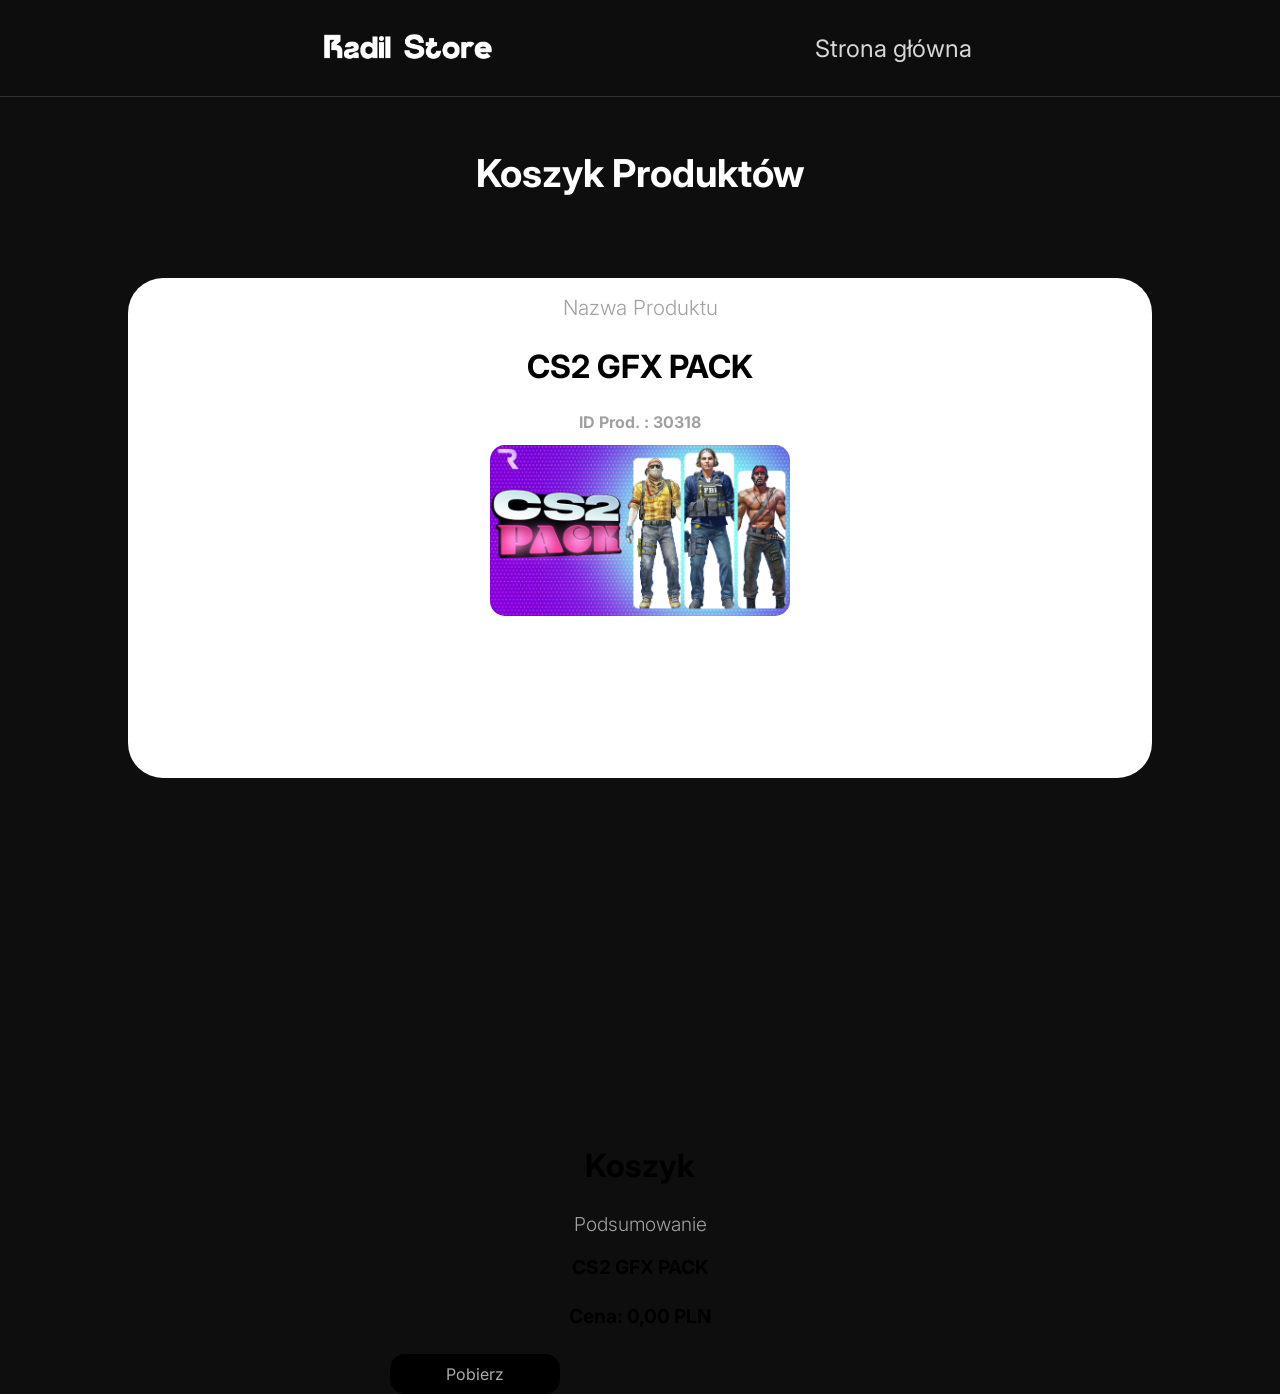
==== product_shop.html @ 3ba0b5dd "Add files via upload" ====
<!DOCTYPE html>
<html lang="en">
<head>
    <meta charset="UTF-8">
    <meta name="viewport" content="width=device-width, initial-scale=1.0">
    <title>Koszyk</title>
    <link rel="stylesheet" href="product_shop.css">
      <link rel="icon" type="image/x-icon" href="img/Radil_Logo.png">

</head>
<body>
       <nav class="nav">
        <li>
  
            <div class="nav-logo">
            <img class="store_logo" src="img/Radil_store_logo.png" alt="Radilstore black logo">
            </div>

            <div class="nav-a">
            <a id="button" href="index.html">Strona główna</a>
           
           

            </div>
            
        </li>
    </nav>


    <section>
        <h1 class="header-text">Koszyk Produktów</h1>
        <div class="buying-system">
            <div class="buying-window">
                <div class="buying-section">
                    <div class="left">
                        <h1 class="nazwap">Nazwa Produktu</h1>
                    <h1 class="produkt">CS2 GFX PACK</h1>
                   
                        <h1 class="id">ID Prod. : 30318</h1>

                    <img src="img/smallcs2pack.png" alt="" class="product-photo">
                    </div>

                    <div class="right">
                        <h1 class="right-ext">Koszyk</h1>
                        <h2 class="right-ext2">Podsumowanie</h2>
                        <h3 class="right-ext3">CS2 GFX PACK</h3>
                    
                        <h4 class="right-price">Cena: 0,00 PLN</h4>
                        <a href="https://mega.nz/file/bZdyUJDT#jceB-xJhOLoKW79N-dbMl_FRZ8ANdFhHz9rk9853Bxs" target="_blank" class="download-button">Pobierz</a>
                    </div>


                   
                </div>
            </div>
        </div>
    </section>
    
</body>
</html>
---- product_shop.css ----
@import url('https://fonts.googleapis.com/css2?family=Playfair+Display:ital,wght@0,400..900;1,400..900&display=swap');
@import url('https://fonts.googleapis.com/css2?family=Manrope:wght@200..800&family=Playfair+Display:ital,wght@0,400..900;1,400..900&display=swap');
@import url('https://fonts.googleapis.com/css2?family=Inter:ital,opsz,wght@0,14..32,100..900;1,14..32,100..900&display=swap');

html{
    scroll-behavior: smooth;
    font-family: Inter;
}

body{

    margin: 0;
    padding: 0;
    overflow-x: hidden;
    
    box-sizing: border-box;
    flex-wrap: wrap;
 
    background:#0e0e0e;
  
   
}


#button:active{

    font-weight: bold;
}

nav{

    background-color: rgba(12, 12, 12,0.5);
    border-bottom: 1px solid rgb(50,50,50);
    backdrop-filter: blur(3px);
    position: fixed;
    z-index: 1000;
    width: 100%;
    top: 0;
}

.store_logo{

    max-width: 200px;
    filter: invert(1);
}



#button{

   font-family: Inter;
     color: rgb(214, 214, 214);
    text-decoration: none;
    font-size: 1.5rem;
    transition: all 1s ease;
     scroll-behavior: smooth;
    
   
}

.links-a{
    margin-top: 50px;
    display: grid;
    justify-content: center;
    text-align: center;
    gap: 15px;
}

.alink{

    text-decoration: none;
    background-color: none;
    border: 1px solid rgba(255, 255, 255,0.5);
    padding: 15px;
    border-radius: 15px;
    color: rgb(255, 255, 255);
    backdrop-filter: blur(2px);
  font-family: Inter;
    font-weight: 600;
    transition: all 1s ease;
}

.alink:hover{

    transform: scale(1.05);
    background-color: rgb(228, 228, 228);
    color: rgb(8, 8, 8);
    transition: 0.3s ease;
}


#button:hover{

    transform: translateY(-5px);

    transition: 0.3s;
}


section{

    margin-top: 150px;
    
    
}
.nav-a{

    display: flex;
    align-items: center;
    justify-content: center;
    gap: 50px;
}

.nav-logo{
    display: flex;
    align-items: center;
    justify-content: center;
    
}
.product-image{

    width: 300px;
}

li{

    display: flex;
    justify-content: space-evenly;
   
}




.header-text{
    font-family: Inter;
    text-align: center;
    font-size: 2.4rem;
    color: rgb(255, 255, 255);
    
}


.buying-system{

    justify-content: center;
    display: flex;
    flex-wrap: wrap;

}


.buying-window{

    justify-content: center;
    display: flex;
    margin-top: 50px;
    background-color: white;
    width: 80%;
    height: 500px;
    flex-wrap: wrap;
    
    border-radius: 35px;
    
}

.buying-section{

    display: flex;
    justify-content: space-evenly;
    gap: 500px;
    align-items: center;
    flex-wrap: wrap;

}

.product-photo{

    width: 300px;
    border-radius: 15px;
}


.right{

    
    width: 500px;
    text-align: center;
}
.left{

    text-align: center;
}


.nazwap{
    color: #a1a1a1;
    font-weight: 300;
    font-size: 1.3rem;
}

.produkt{
    font-size: 2rem;
}


.id{

    font-size: 1rem;
    color: #a1a1a1;
}


.right-ext{
    font-size: 2rem;
}

.right-ext2{
    font-size: 1.2rem;
    color: #a1a1a1;
    font-weight: 300;
}
.right-ext3{
    font-size: 1.2rem;
}


.right-price{

    font-size: 1.2rem;
}


.download-button{

    background-color: black;
    display: block;
    width: 150px;
    padding: 10px;
    justify-self: center;
   border-radius: 15px;
   text-decoration: none;
   color: #aaa;
   transition: all 0.3s ease;
    
}
.download-button:hover{


    border: 1px solid black;
    background-color: white;
    color: black;
    transform: scale(1.05);

}
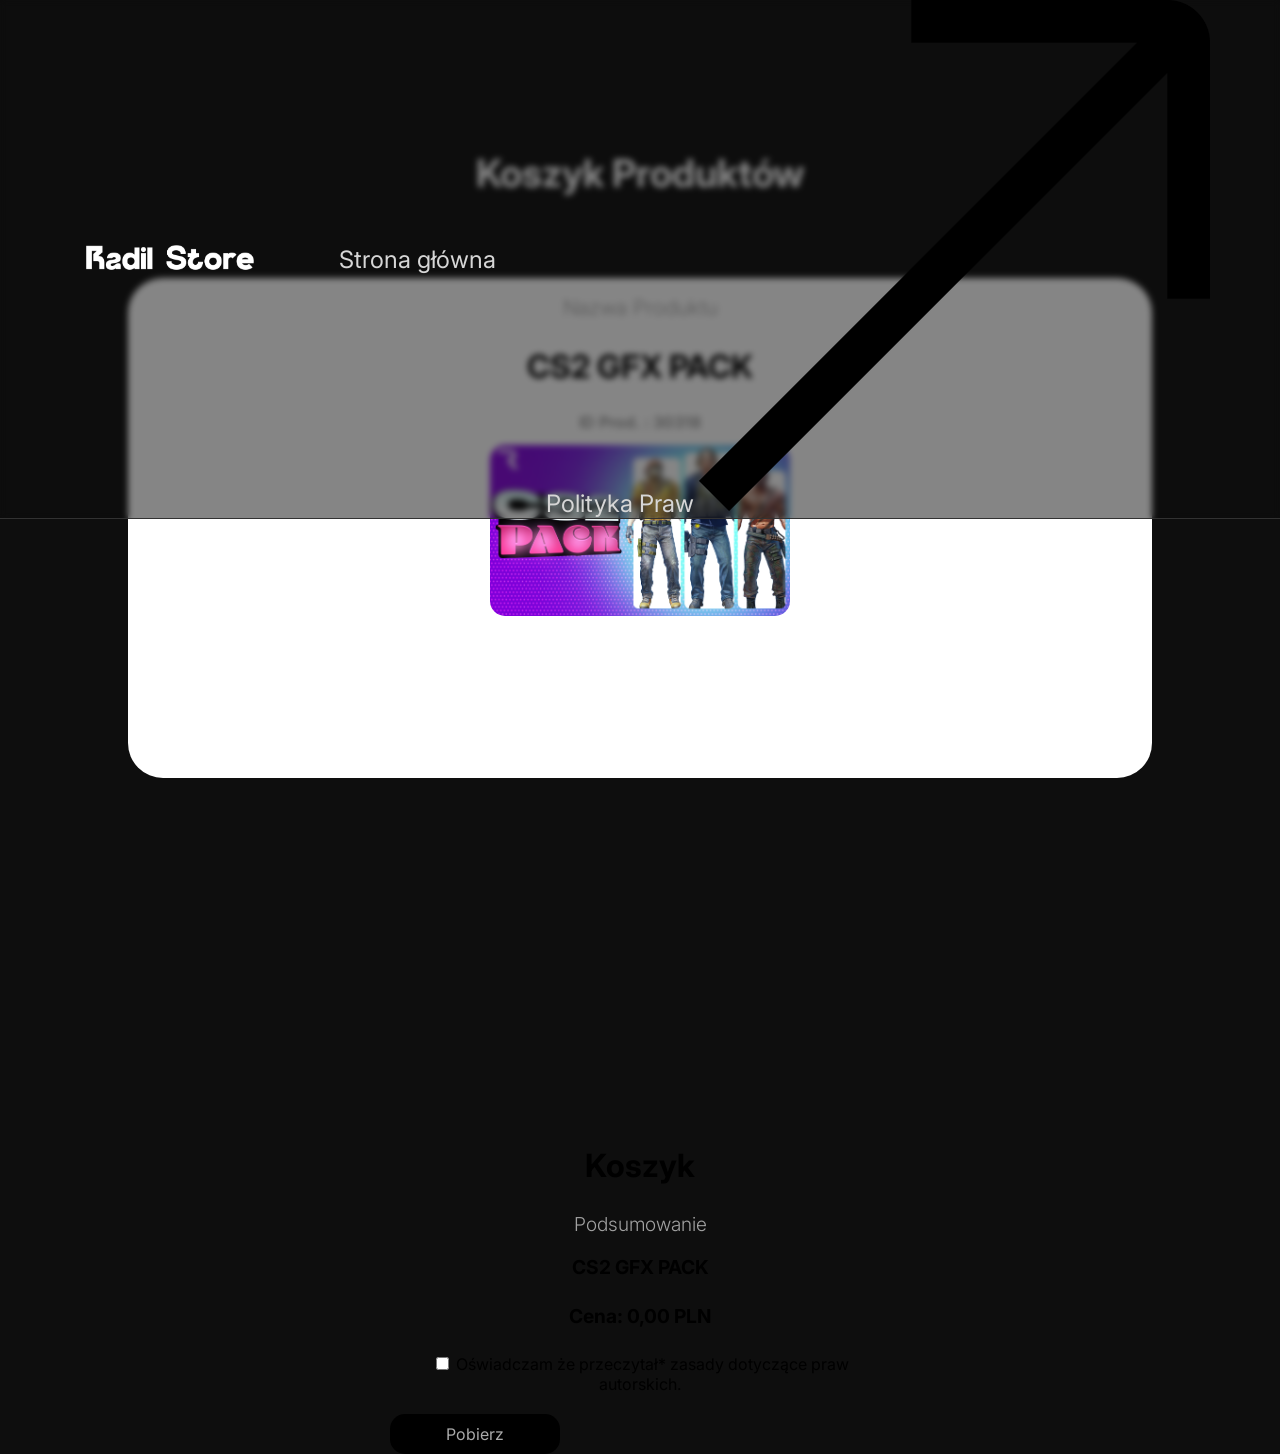
==== commit 47d579b8: "Add files via upload" ====
--- a/product_shop.html
+++ b/product_shop.html
@@ -18,6 +18,11 @@
 
             <div class="nav-a">
             <a id="button" href="index.html">Strona główna</a>
+            <div class="polityka-praw">
+            <a id="button" target="_blank"  href="credits.html">Polityka Praw</a>
+            <img src="icons/arrow-up-right.png" class="arrow" alt="">
+
+            </div>
            
            
 
@@ -47,7 +52,14 @@
                         <h3 class="right-ext3">CS2 GFX PACK</h3>
                     
                         <h4 class="right-price">Cena: 0,00 PLN</h4>
-                        <a href="https://mega.nz/file/bZdyUJDT#jceB-xJhOLoKW79N-dbMl_FRZ8ANdFhHz9rk9853Bxs" target="_blank" class="download-button">Pobierz</a>
+                        <div class="check-about-copyrights">
+                            <input type="checkbox" name="" id="checkbox">
+                            <label for="checkbox">Oświadczam że przeczytał* zasady dotyczące praw autorskich.</label>
+                            
+                        </div>
+                        <br>
+                        
+                        <a href="https://mega.nz/file/bZdyUJDT#jceB-xJhOLoKW79N-dbMl_FRZ8ANdFhHz9rk9853Bxs"  class="download-button disabled" target="_blank"   id="downloadLink">Pobierz</a>
                     </div>
 
 
@@ -56,6 +68,8 @@
             </div>
         </div>
     </section>
+
+    <script src="product.js"></script>
     
 </body>
 </html>
